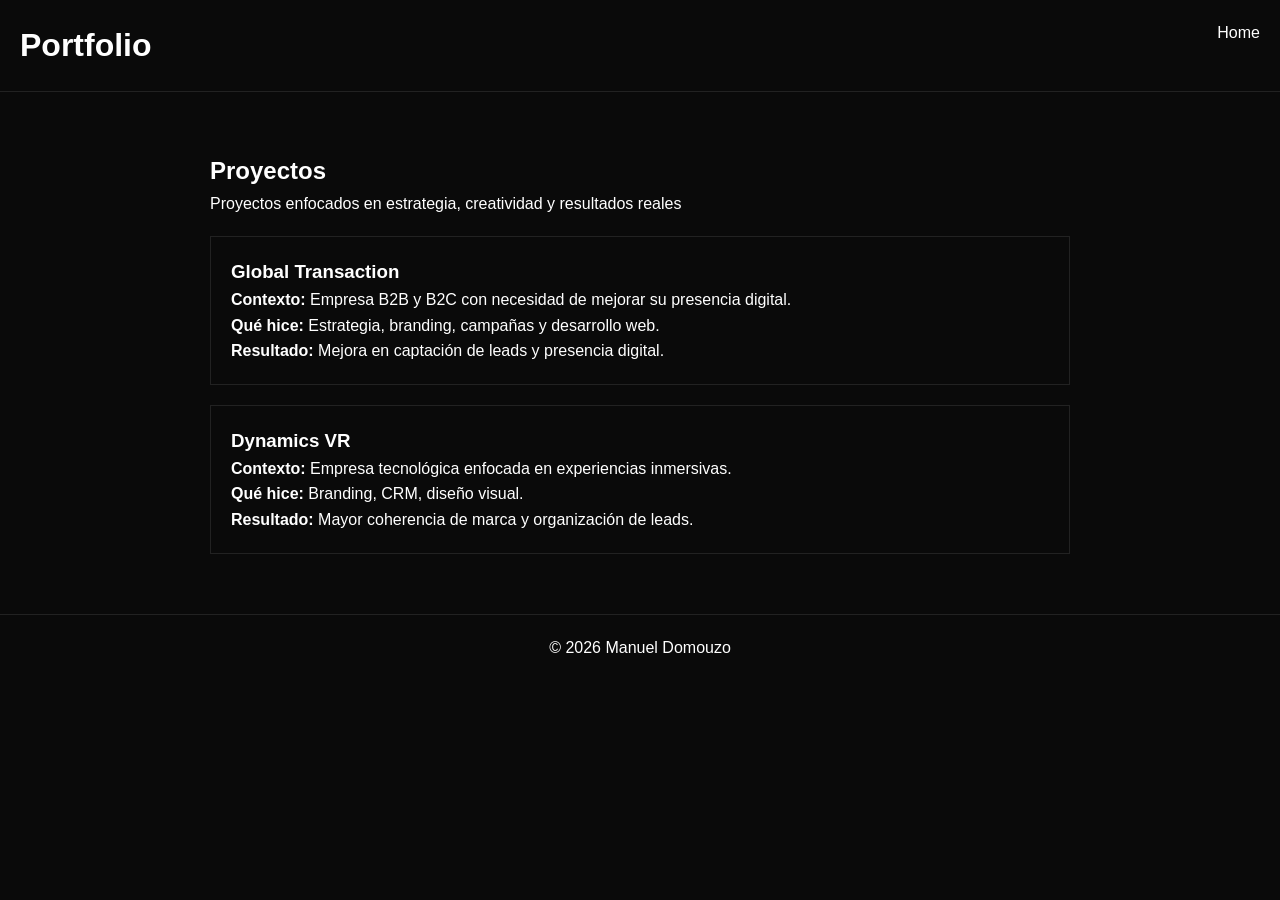
==== portfolio.html @ 83996bfd "subo index.html y archivos de la web" ====
<!DOCTYPE html>
<html lang="es">
<head>
  <meta charset="UTF-8">
  <title>Portfolio</title>
  <link rel="stylesheet" href="style.css">
</head>

<body>

<header>
  <h1>Portfolio</h1>
  <nav>
    <a href="index.html">Home</a>
  </nav>
</header>

<section class="portfolio">
  <h2>Proyectos</h2>
  <p>Proyectos enfocados en estrategia, creatividad y resultados reales</p>

  <!-- PROYECTO 1 -->
  <div class="project">
    <h3>Global Transaction</h3>
    <p><strong>Contexto:</strong> Empresa B2B y B2C con necesidad de mejorar su presencia digital.</p>
    <p><strong>Qué hice:</strong> Estrategia, branding, campañas y desarrollo web.</p>
    <p><strong>Resultado:</strong> Mejora en captación de leads y presencia digital.</p>
  </div>

  <!-- PROYECTO 2 -->
  <div class="project">
    <h3>Dynamics VR</h3>
    <p><strong>Contexto:</strong> Empresa tecnológica enfocada en experiencias inmersivas.</p>
    <p><strong>Qué hice:</strong> Branding, CRM, diseño visual.</p>
    <p><strong>Resultado:</strong> Mayor coherencia de marca y organización de leads.</p>
  </div>

  <!-- AÑADIR MÁS PROYECTOS -->
  <!-- COPIA ESTE BLOQUE Y LISTO -->

</section>

<footer>
  <p>© 2026 Manuel Domouzo</p>
</footer>

</body>
</html>
---- style.css ----
* {
  margin: 0;
  padding: 0;
  box-sizing: border-box;
  font-family: Arial, sans-serif;
}

body {
  background-color: #0A0A0A;
  color: #FFFFFF;
  line-height: 1.6;
}

header {
  display: flex;
  justify-content: space-between;
  padding: 20px;
  border-bottom: 1px solid #222;
}

nav a {
  color: white;
  margin-left: 20px;
  text-decoration: none;
}

.hero {
  padding: 80px 20px;
  text-align: center;
}

.hero h2 {
  font-size: 28px;
  margin-bottom: 20px;
}

.hero p {
  max-width: 600px;
  margin: auto;
  margin-bottom: 20px;
}

.btn {
  display: inline-block;
  padding: 10px 20px;
  background-color: #1E90FF;
  color: white;
  text-decoration: none;
}

section {
  padding: 60px 20px;
  max-width: 900px;
  margin: auto;
}

.about p {
  margin-bottom: 15px;
}

.method ul {
  list-style: none;
}

.method li {
  margin-bottom: 10px;
}

.portfolio .project {
  border: 1px solid #222;
  padding: 20px;
  margin-top: 20px;
  transition: 0.3s;
}

.project:hover {
  border-color: #1E90FF;
}

footer {
  text-align: center;
  padding: 20px;
  border-top: 1px solid #222;
}
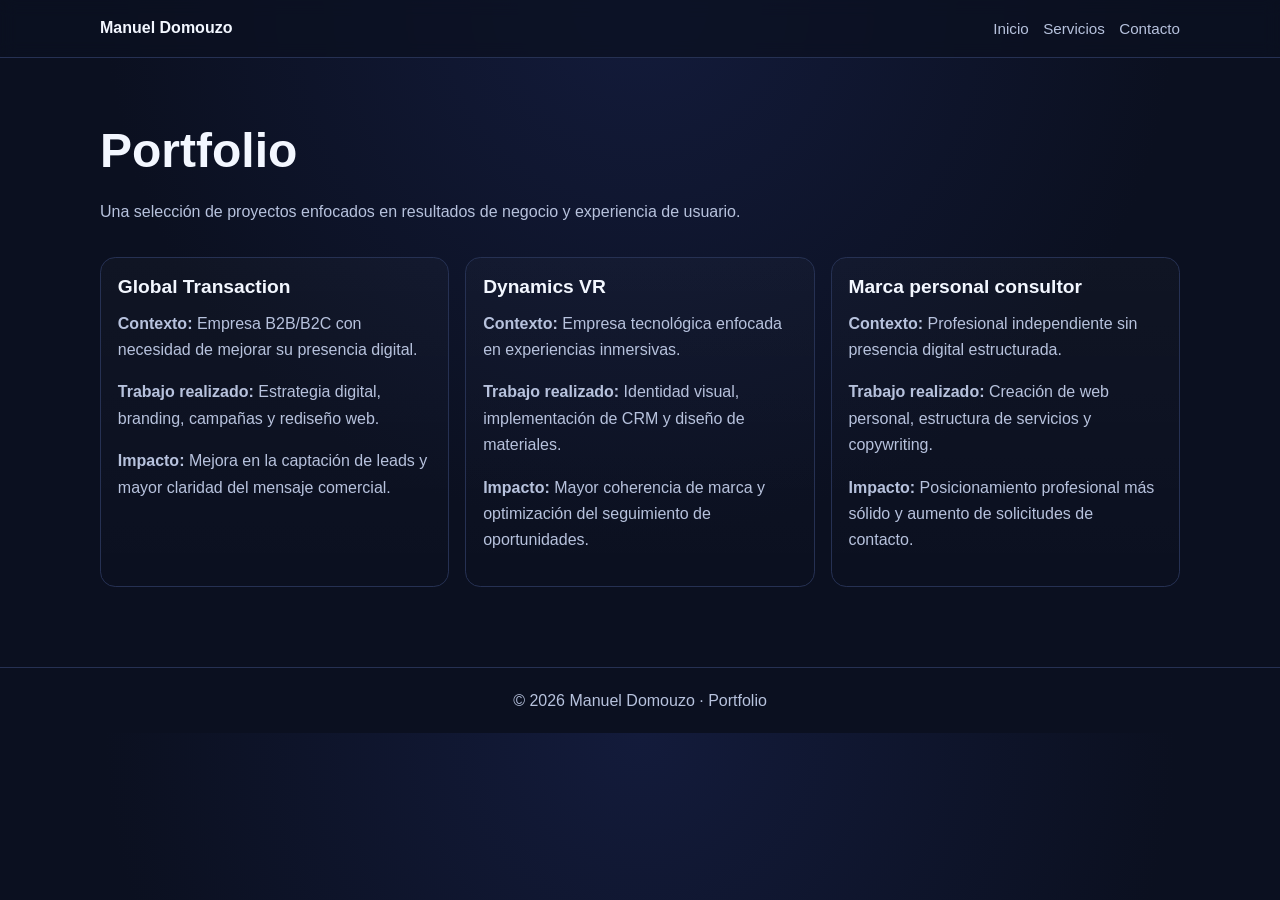
==== commit d0829df9: "Crear web personal moderna con portfolio y estilos responsive" ====
--- a/portfolio.html
+++ b/portfolio.html
@@ -2,47 +2,59 @@
 <html lang="es">
 <head>
   <meta charset="UTF-8">
-  <title>Portfolio</title>
+  <meta name="viewport" content="width=device-width, initial-scale=1.0">
+  <meta name="description" content="Portfolio de proyectos de Manuel Domouzo.">
+  <title>Portfolio | Manuel Domouzo</title>
   <link rel="stylesheet" href="style.css">
 </head>
+<body>
+  <header class="site-header">
+    <div class="container nav-wrap">
+      <a class="brand" href="index.html">Manuel Domouzo</a>
+      <nav>
+        <a href="index.html">Inicio</a>
+        <a href="index.html#servicios">Servicios</a>
+        <a href="index.html#contacto">Contacto</a>
+      </nav>
+    </div>
+  </header>
 
-<body>
+  <main>
+    <section class="section">
+      <div class="container">
+        <h1>Portfolio</h1>
+        <p class="lead">Una selección de proyectos enfocados en resultados de negocio y experiencia de usuario.</p>
 
-<header>
-  <h1>Portfolio</h1>
-  <nav>
-    <a href="index.html">Home</a>
-  </nav>
-</header>
+        <div class="cards project-list">
+          <article class="card project">
+            <h2>Global Transaction</h2>
+            <p><strong>Contexto:</strong> Empresa B2B/B2C con necesidad de mejorar su presencia digital.</p>
+            <p><strong>Trabajo realizado:</strong> Estrategia digital, branding, campañas y rediseño web.</p>
+            <p><strong>Impacto:</strong> Mejora en la captación de leads y mayor claridad del mensaje comercial.</p>
+          </article>
 
-<section class="portfolio">
-  <h2>Proyectos</h2>
-  <p>Proyectos enfocados en estrategia, creatividad y resultados reales</p>
+          <article class="card project">
+            <h2>Dynamics VR</h2>
+            <p><strong>Contexto:</strong> Empresa tecnológica enfocada en experiencias inmersivas.</p>
+            <p><strong>Trabajo realizado:</strong> Identidad visual, implementación de CRM y diseño de materiales.</p>
+            <p><strong>Impacto:</strong> Mayor coherencia de marca y optimización del seguimiento de oportunidades.</p>
+          </article>
 
-  <!-- PROYECTO 1 -->
-  <div class="project">
-    <h3>Global Transaction</h3>
-    <p><strong>Contexto:</strong> Empresa B2B y B2C con necesidad de mejorar su presencia digital.</p>
-    <p><strong>Qué hice:</strong> Estrategia, branding, campañas y desarrollo web.</p>
-    <p><strong>Resultado:</strong> Mejora en captación de leads y presencia digital.</p>
-  </div>
+          <article class="card project">
+            <h2>Marca personal consultor</h2>
+            <p><strong>Contexto:</strong> Profesional independiente sin presencia digital estructurada.</p>
+            <p><strong>Trabajo realizado:</strong> Creación de web personal, estructura de servicios y copywriting.</p>
+            <p><strong>Impacto:</strong> Posicionamiento profesional más sólido y aumento de solicitudes de contacto.</p>
+          </article>
+        </div>
+      </div>
+    </section>
+  </main>
 
-  <!-- PROYECTO 2 -->
-  <div class="project">
-    <h3>Dynamics VR</h3>
-    <p><strong>Contexto:</strong> Empresa tecnológica enfocada en experiencias inmersivas.</p>
-    <p><strong>Qué hice:</strong> Branding, CRM, diseño visual.</p>
-    <p><strong>Resultado:</strong> Mayor coherencia de marca y organización de leads.</p>
-  </div>
-
-  <!-- AÑADIR MÁS PROYECTOS -->
-  <!-- COPIA ESTE BLOQUE Y LISTO -->
-
-</section>
-
-<footer>
-  <p>© 2026 Manuel Domouzo</p>
-</footer>
-
+  <footer class="site-footer">
+    <div class="container">
+      <p>© 2026 Manuel Domouzo · Portfolio</p>
+    </div>
+  </footer>
 </body>
-</html>+</html>
--- a/style.css
+++ b/style.css
@@ -1,84 +1,207 @@
+:root {
+  --bg: #0b1020;
+  --surface: #111936;
+  --surface-soft: #0f1730;
+  --text: #f3f7ff;
+  --muted: #b7c2dd;
+  --primary: #4b8cff;
+  --primary-strong: #2f74f6;
+  --border: #263153;
+}
+
 * {
   margin: 0;
   padding: 0;
   box-sizing: border-box;
-  font-family: Arial, sans-serif;
 }
 
 body {
-  background-color: #0A0A0A;
-  color: #FFFFFF;
-  line-height: 1.6;
-}
-
-header {
+  font-family: Inter, Segoe UI, Roboto, Arial, sans-serif;
+  background: radial-gradient(circle at top, #131b3b 0%, var(--bg) 55%);
+  color: var(--text);
+  line-height: 1.65;
+}
+
+.container {
+  width: min(1080px, 92%);
+  margin: 0 auto;
+}
+
+.site-header {
+  position: sticky;
+  top: 0;
+  backdrop-filter: blur(8px);
+  background: rgba(11, 16, 32, 0.75);
+  border-bottom: 1px solid var(--border);
+}
+
+.nav-wrap {
   display: flex;
+  align-items: center;
   justify-content: space-between;
-  padding: 20px;
-  border-bottom: 1px solid #222;
+  padding: 0.95rem 0;
+  gap: 1rem;
+}
+
+.brand {
+  color: var(--text);
+  text-decoration: none;
+  font-weight: 700;
+}
+
+nav {
+  display: flex;
+  flex-wrap: wrap;
+  gap: 0.9rem;
 }
 
 nav a {
-  color: white;
-  margin-left: 20px;
+  color: var(--muted);
   text-decoration: none;
+  font-size: 0.95rem;
+}
+
+nav a:hover {
+  color: var(--text);
 }
 
 .hero {
-  padding: 80px 20px;
-  text-align: center;
-}
-
-.hero h2 {
-  font-size: 28px;
-  margin-bottom: 20px;
-}
-
-.hero p {
-  max-width: 600px;
-  margin: auto;
-  margin-bottom: 20px;
+  padding: 6.5rem 0 5rem;
+}
+
+.hero-content {
+  max-width: 760px;
+}
+
+.eyebrow {
+  color: #9db5ff;
+  text-transform: uppercase;
+  letter-spacing: 0.08em;
+  font-size: 0.8rem;
+  margin-bottom: 1rem;
+}
+
+h1,
+h2,
+h3 {
+  line-height: 1.2;
+}
+
+h1 {
+  font-size: clamp(1.9rem, 5vw, 3rem);
+  margin-bottom: 1.2rem;
+}
+
+h2 {
+  font-size: clamp(1.5rem, 3.6vw, 2rem);
+  margin-bottom: 1rem;
+}
+
+h3 {
+  margin-bottom: 0.6rem;
+}
+
+.lead {
+  color: var(--muted);
+  max-width: 700px;
+}
+
+.cta-row {
+  display: flex;
+  gap: 0.85rem;
+  flex-wrap: wrap;
+  margin-top: 1.8rem;
 }
 
 .btn {
   display: inline-block;
-  padding: 10px 20px;
-  background-color: #1E90FF;
+  border-radius: 0.7rem;
+  text-decoration: none;
+  padding: 0.68rem 1rem;
+  font-weight: 600;
+  border: 1px solid transparent;
+  transition: transform 0.2s ease, background-color 0.2s ease;
+}
+
+.btn:hover {
+  transform: translateY(-1px);
+}
+
+.btn-primary {
+  background: var(--primary);
   color: white;
-  text-decoration: none;
-}
-
-section {
-  padding: 60px 20px;
-  max-width: 900px;
-  margin: auto;
-}
-
-.about p {
-  margin-bottom: 15px;
-}
-
-.method ul {
-  list-style: none;
-}
-
-.method li {
-  margin-bottom: 10px;
-}
-
-.portfolio .project {
-  border: 1px solid #222;
-  padding: 20px;
-  margin-top: 20px;
-  transition: 0.3s;
-}
-
-.project:hover {
-  border-color: #1E90FF;
-}
-
-footer {
+}
+
+.btn-primary:hover {
+  background: var(--primary-strong);
+}
+
+.btn-ghost {
+  border-color: var(--border);
+  color: var(--text);
+  background: transparent;
+}
+
+.section {
+  padding: 4rem 0;
+}
+
+.section-alt {
+  background: rgba(17, 25, 54, 0.7);
+  border-block: 1px solid var(--border);
+}
+
+.section p {
+  color: var(--muted);
+  margin-bottom: 1rem;
+}
+
+.cards {
+  display: grid;
+  grid-template-columns: repeat(auto-fit, minmax(220px, 1fr));
+  gap: 1rem;
+  margin-top: 1.1rem;
+}
+
+.card {
+  background: linear-gradient(180deg, rgba(255, 255, 255, 0.02), rgba(255, 255, 255, 0));
+  border: 1px solid var(--border);
+  border-radius: 0.95rem;
+  padding: 1.05rem;
+}
+
+.project-list {
+  margin-top: 2rem;
+}
+
+.project h2 {
+  font-size: 1.2rem;
+  margin-bottom: 0.8rem;
+}
+
+.contact-box {
   text-align: center;
-  padding: 20px;
-  border-top: 1px solid #222;
-}+  max-width: 700px;
+}
+
+.site-footer {
+  border-top: 1px solid var(--border);
+  margin-top: 1rem;
+}
+
+.site-footer p {
+  color: var(--muted);
+  text-align: center;
+  padding: 1.2rem 0;
+}
+
+@media (max-width: 700px) {
+  .nav-wrap {
+    align-items: flex-start;
+    flex-direction: column;
+  }
+
+  .hero {
+    padding-top: 4.8rem;
+  }
+}
